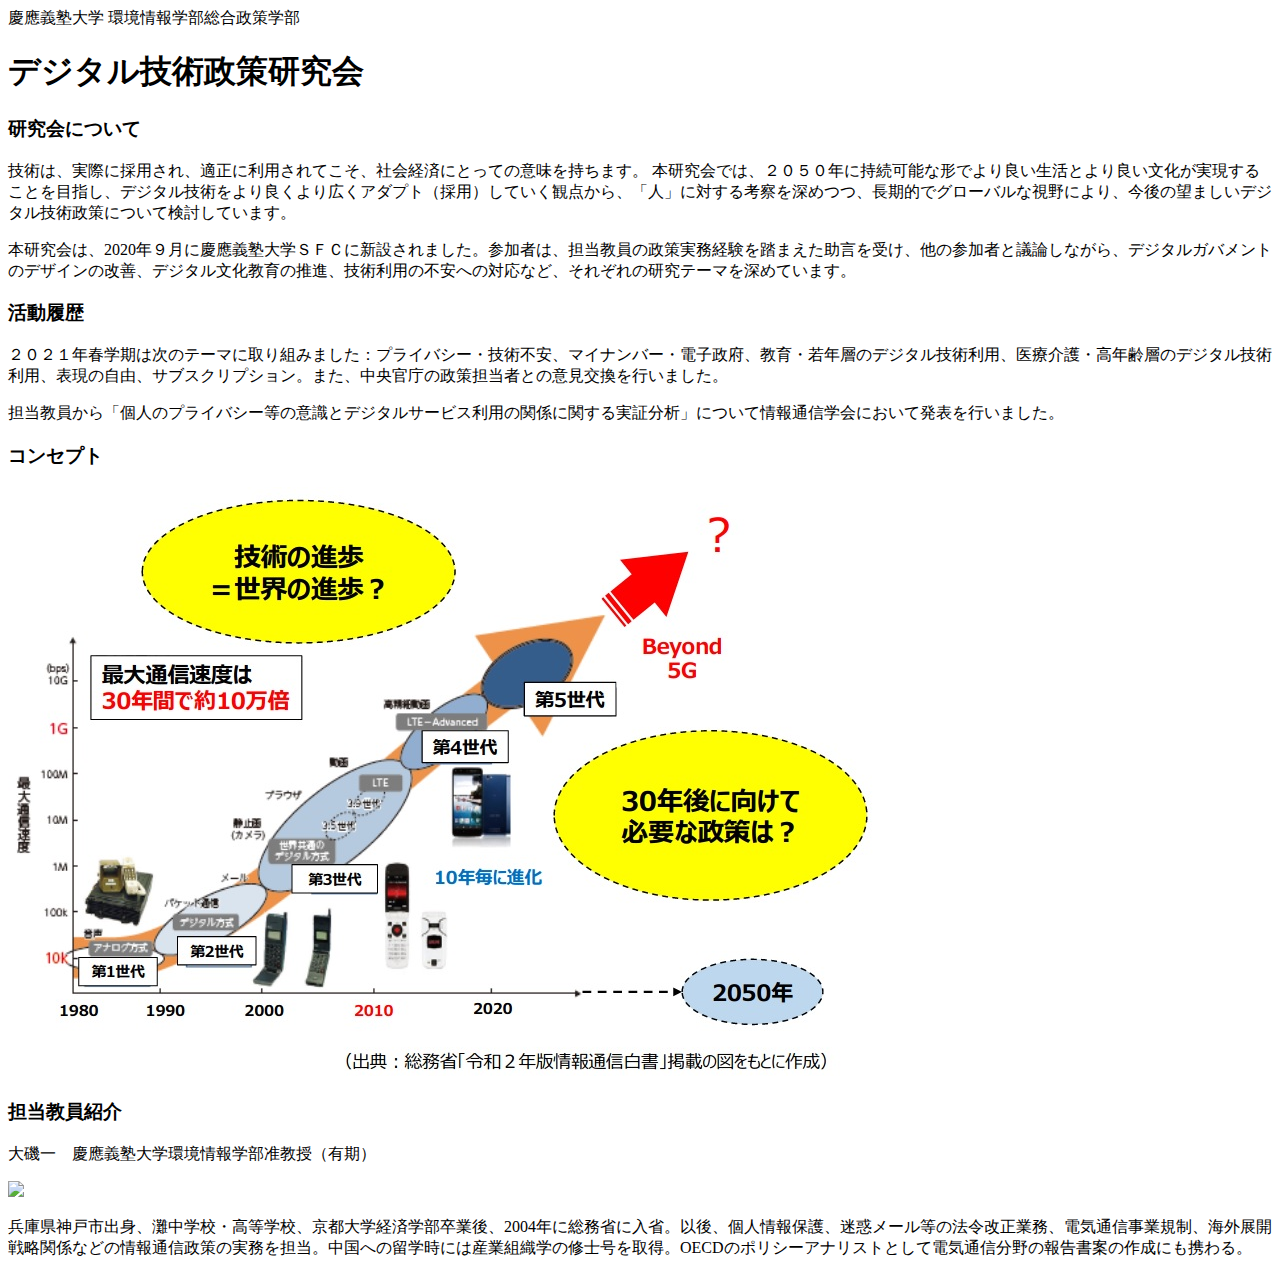
==== index.html @ 763c6855 "Update index.html" ====
<!DOCTYPE html>
<html lang="jp">
<head>
  <title>大磯研究室</title>
<meta charset="UTF-8">
<meta name="description" content="慶應義塾大学大磯研究室">
<link rel="stylesheet" href="./style.css" />
</head>
<body class = "body">
  <section class = "logo">
    <div class = "h1_child">慶應義塾大学 環境情報学部総合政策学部</div>
    <h1>デジタル技術政策研究会</h1>
  </section>
  <section class = "main">
    <h3>研究会について</h3>
  <p>技術は、実際に採用され、適正に利用されてこそ、社会経済にとっての意味を持ちます。
本研究会では、２０５０年に持続可能な形でより良い生活とより良い文化が実現することを目指し、デジタル技術をより良くより広くアダプト（採用）していく観点から、「人」に対する考察を深めつつ、長期的でグローバルな視野により、今後の望ましいデジタル技術政策について検討しています。</p>
  <p>本研究会は、2020年９月に慶應義塾大学ＳＦＣに新設されました。参加者は、担当教員の政策実務経験を踏まえた助言を受け、他の参加者と議論しながら、デジタルガバメントのデザインの改善、デジタル文化教育の推進、技術利用の不安への対応など、それぞれの研究テーマを深めています。</p>
  <h3>活動履歴</h3>
    <p>２０２１年春学期は次のテーマに取り組みました：プライバシー・技術不安、マイナンバー・電子政府、教育・若年層のデジタル技術利用、医療介護・高年齢層のデジタル技術利用、表現の自由、サブスクリプション。また、中央官庁の政策担当者との意見交換を行いました。</p>
    <p>担当教員から「個人のプライバシー等の意識とデジタルサービス利用の関係に関する実証分析」について情報通信学会において発表を行いました。</p>
  <h3>コンセプト</h3>
    <img class = "conceptimg" src="oisoconcept.jpg">
  <h3>担当教員紹介</h3>
    <p>大磯一　慶應義塾大学環境情報学部准教授（有期）</p>
    <div class = "about"><img src="face-oi.jpg">
      <p>兵庫県神戸市出身、灘中学校・高等学校、京都大学経済学部卒業後、2004年に総務省に入省。以後、個人情報保護、迷惑メール等の法令改正業務、電気通信事業規制、海外展開戦略関係などの情報通信政策の実務を担当。中国への留学時には産業組織学の修士号を取得。OECDのポリシーアナリストとして電気通信分野の報告書案の作成にも携わる。</p>
      </div>
    </section>
  </body>
</html>
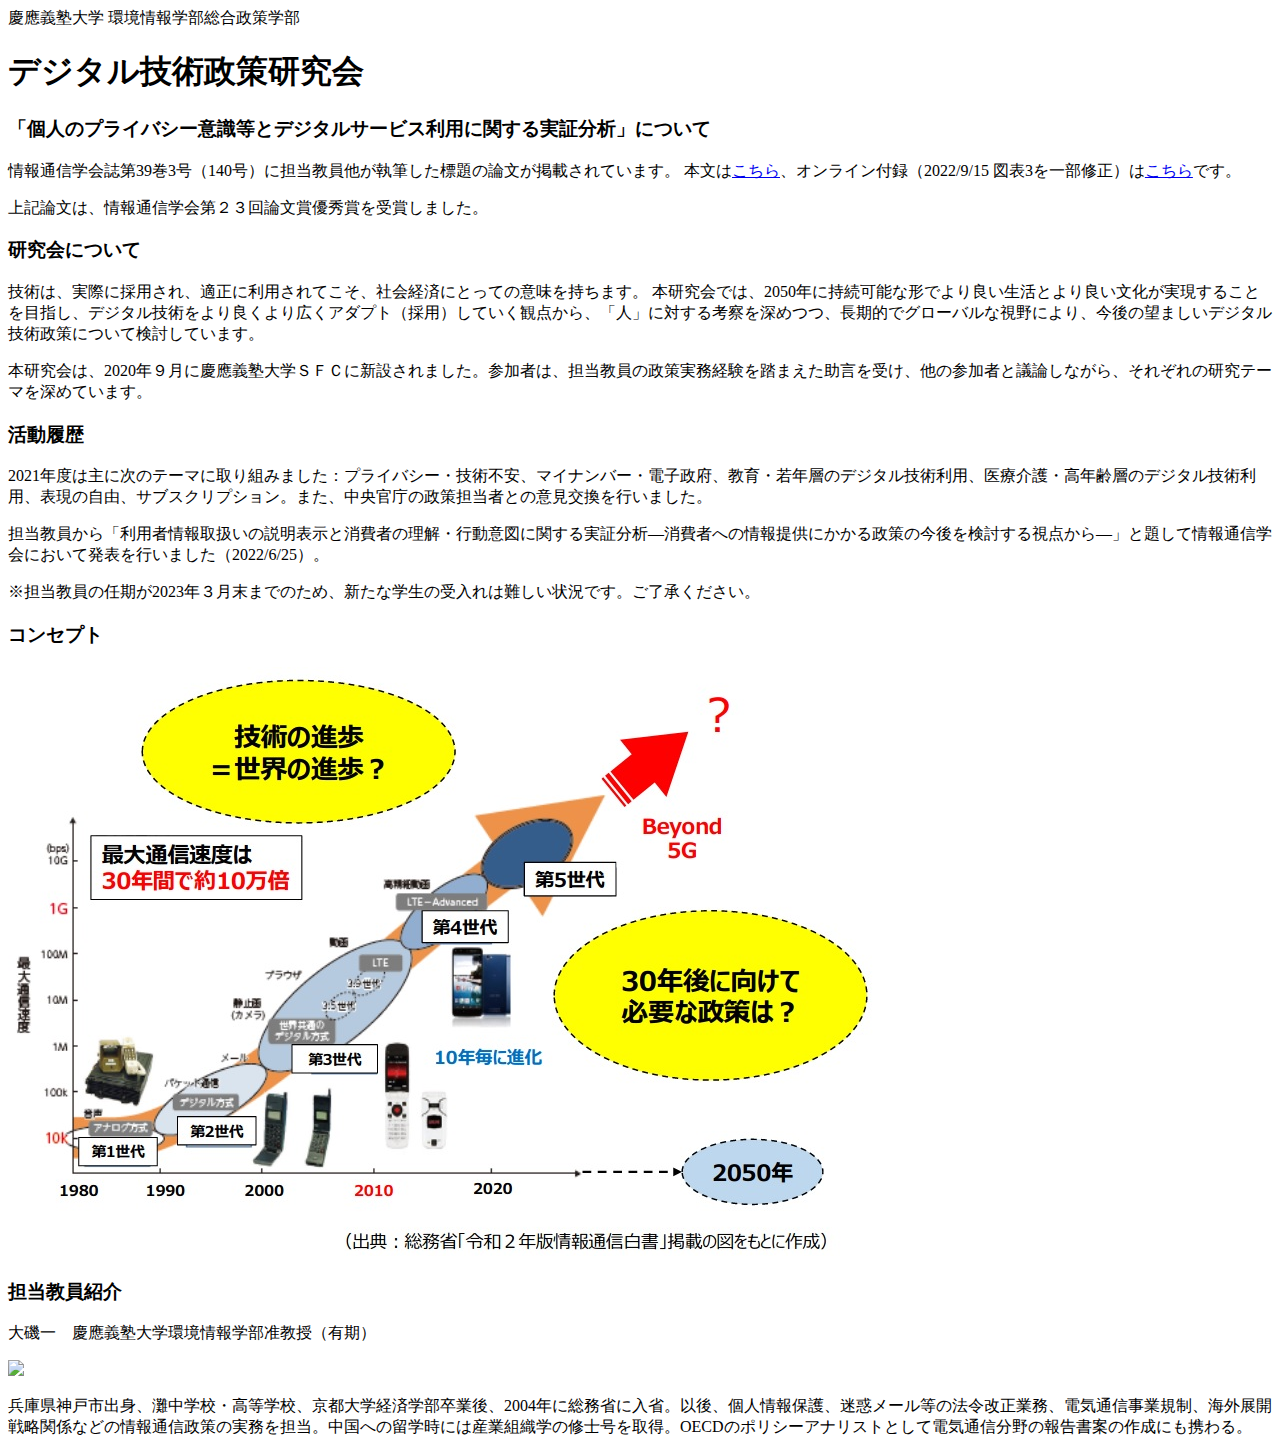
==== commit aa8f04d9: "Update index.html" ====
--- a/index.html
+++ b/index.html
@@ -11,14 +11,21 @@
     <div class = "h1_child">慶應義塾大学 環境情報学部総合政策学部</div>
     <h1>デジタル技術政策研究会</h1>
   </section>
+    <section class = "main">
+    <h3>「個人のプライバシー意識等とデジタルサービス利用に関する実証分析」について</h3>
+    <p>情報通信学会誌第39巻3号（140号）に担当教員他が執筆した標題の論文が掲載されています。
+本文は<a href="https://www.jstage.jst.go.jp/article/jsicr/39/3/39_15/_article/-char/ja">こちら</a>、オンライン付録（2022/9/15 図表3を一部修正）は<a href="https://www.oisolab.com/オンライン付録内容.pdf">こちら</a>です。</p>
+    <p>上記論文は、情報通信学会第２３回論文賞優秀賞を受賞しました。</p>
+  </section>
   <section class = "main">
     <h3>研究会について</h3>
   <p>技術は、実際に採用され、適正に利用されてこそ、社会経済にとっての意味を持ちます。
-本研究会では、２０５０年に持続可能な形でより良い生活とより良い文化が実現することを目指し、デジタル技術をより良くより広くアダプト（採用）していく観点から、「人」に対する考察を深めつつ、長期的でグローバルな視野により、今後の望ましいデジタル技術政策について検討しています。</p>
-  <p>本研究会は、2020年９月に慶應義塾大学ＳＦＣに新設されました。参加者は、担当教員の政策実務経験を踏まえた助言を受け、他の参加者と議論しながら、デジタルガバメントのデザインの改善、デジタル文化教育の推進、技術利用の不安への対応など、それぞれの研究テーマを深めています。</p>
+本研究会では、2050年に持続可能な形でより良い生活とより良い文化が実現することを目指し、デジタル技術をより良くより広くアダプト（採用）していく観点から、「人」に対する考察を深めつつ、長期的でグローバルな視野により、今後の望ましいデジタル技術政策について検討しています。</p>
+  <p>本研究会は、2020年９月に慶應義塾大学ＳＦＣに新設されました。参加者は、担当教員の政策実務経験を踏まえた助言を受け、他の参加者と議論しながら、それぞれの研究テーマを深めています。</p>
   <h3>活動履歴</h3>
-    <p>２０２１年春学期は次のテーマに取り組みました：プライバシー・技術不安、マイナンバー・電子政府、教育・若年層のデジタル技術利用、医療介護・高年齢層のデジタル技術利用、表現の自由、サブスクリプション。また、中央官庁の政策担当者との意見交換を行いました。</p>
-    <p>担当教員から「個人のプライバシー等の意識とデジタルサービス利用の関係に関する実証分析」について情報通信学会において発表を行いました。</p>
+    <p>2021年度は主に次のテーマに取り組みました：プライバシー・技術不安、マイナンバー・電子政府、教育・若年層のデジタル技術利用、医療介護・高年齢層のデジタル技術利用、表現の自由、サブスクリプション。また、中央官庁の政策担当者との意見交換を行いました。</p>
+    <p>担当教員から「利用者情報取扱いの説明表示と消費者の理解・行動意図に関する実証分析―消費者への情報提供にかかる政策の今後を検討する視点から―」と題して情報通信学会において発表を行いました（2022/6/25）。</p>
+    <p>※担当教員の任期が2023年３月末までのため、新たな学生の受入れは難しい状況です。ご了承ください。</p>
   <h3>コンセプト</h3>
     <img class = "conceptimg" src="oisoconcept.jpg">
   <h3>担当教員紹介</h3>
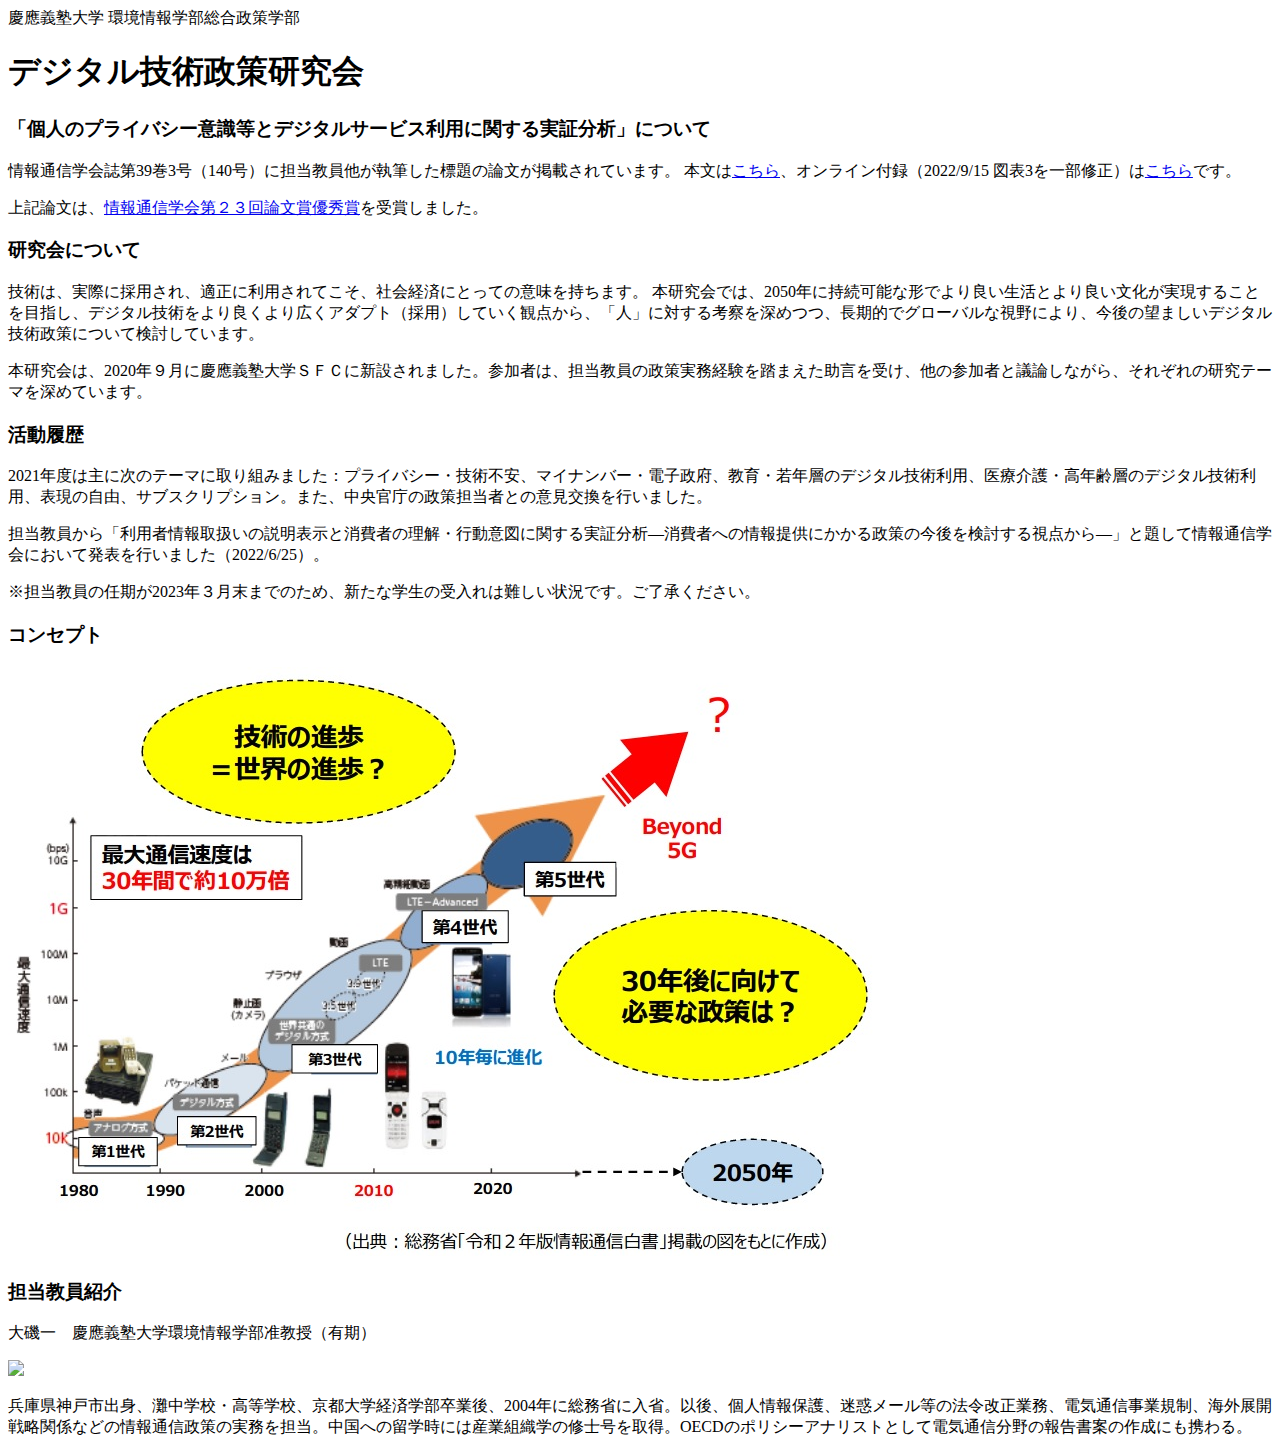
==== commit 5902dc4f: "Update index.html" ====
--- a/index.html
+++ b/index.html
@@ -15,7 +15,7 @@
     <h3>「個人のプライバシー意識等とデジタルサービス利用に関する実証分析」について</h3>
     <p>情報通信学会誌第39巻3号（140号）に担当教員他が執筆した標題の論文が掲載されています。
 本文は<a href="https://www.jstage.jst.go.jp/article/jsicr/39/3/39_15/_article/-char/ja">こちら</a>、オンライン付録（2022/9/15 図表3を一部修正）は<a href="https://www.oisolab.com/オンライン付録内容.pdf">こちら</a>です。</p>
-    <p>上記論文は、情報通信学会第２３回論文賞優秀賞を受賞しました。</p>
+      <p>上記論文は、<a href="http://www.jsicr.jp/publication/award/index.html">情報通信学会第２３回論文賞優秀賞</a>を受賞しました。</p>
   </section>
   <section class = "main">
     <h3>研究会について</h3>
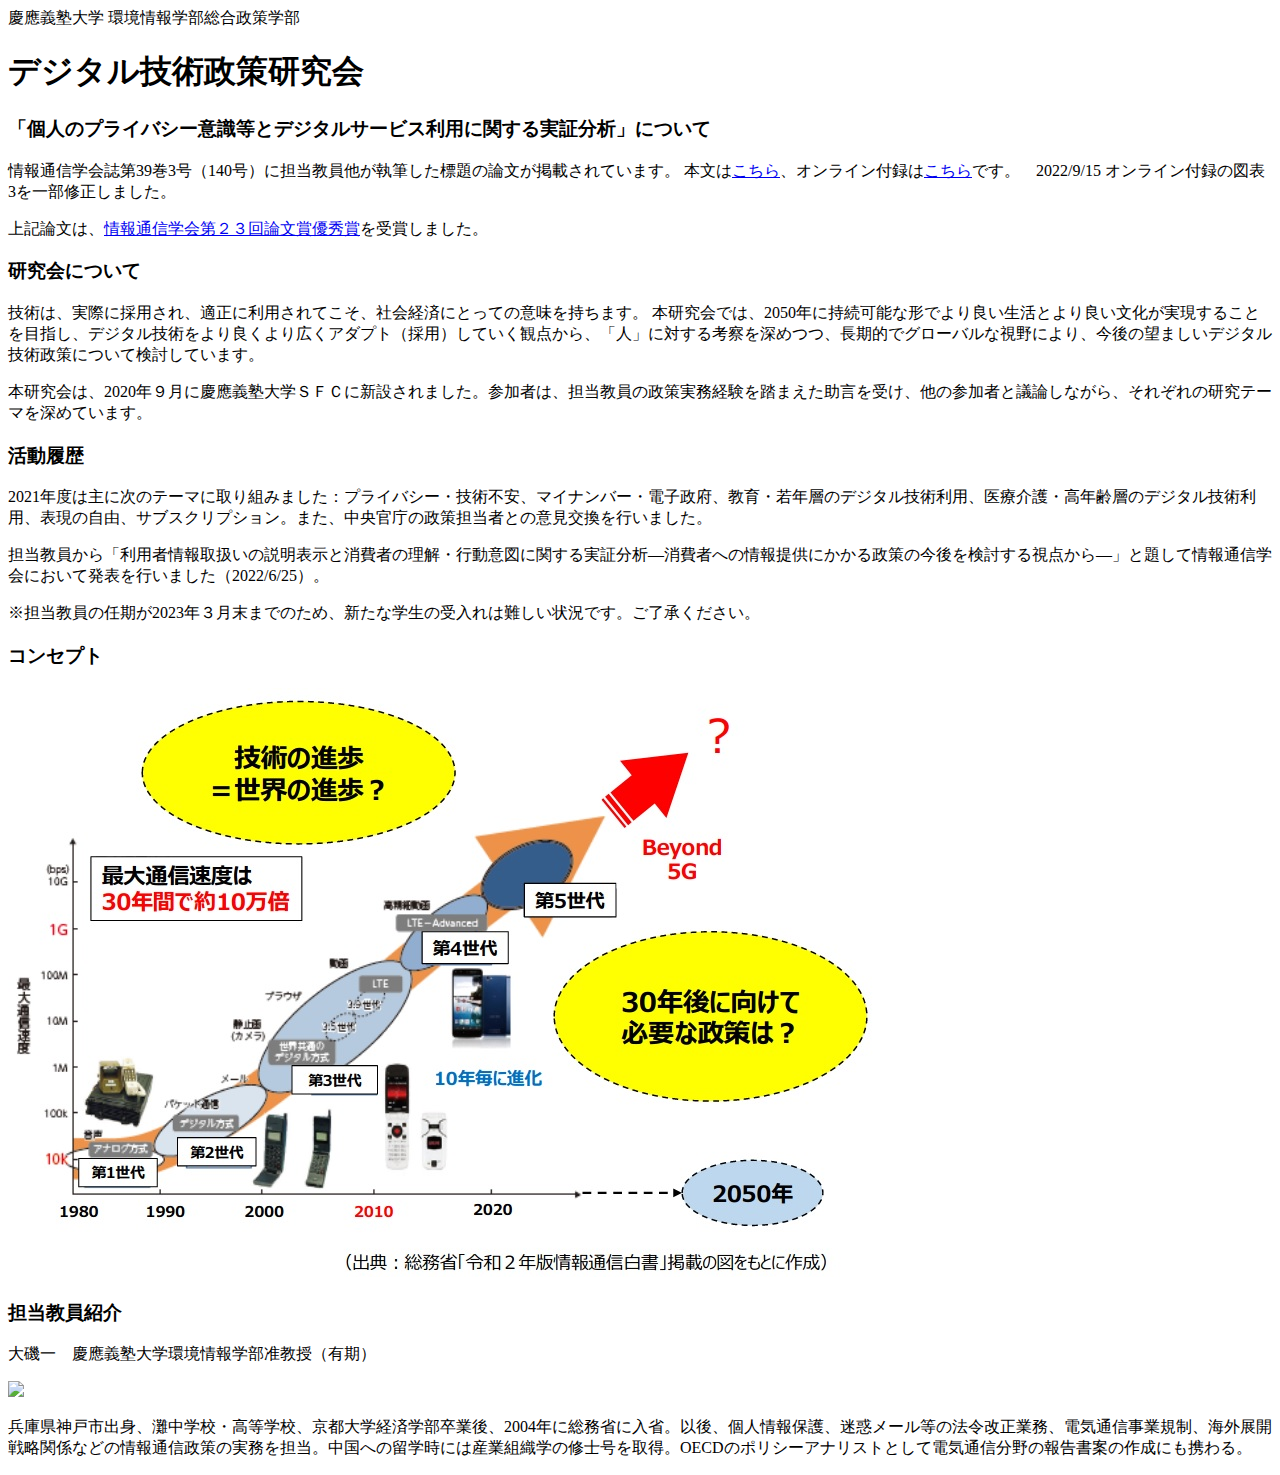
==== commit 2242cf01: "Update index.html" ====
--- a/index.html
+++ b/index.html
@@ -14,8 +14,8 @@
     <section class = "main">
     <h3>「個人のプライバシー意識等とデジタルサービス利用に関する実証分析」について</h3>
     <p>情報通信学会誌第39巻3号（140号）に担当教員他が執筆した標題の論文が掲載されています。
-本文は<a href="https://www.jstage.jst.go.jp/article/jsicr/39/3/39_15/_article/-char/ja">こちら</a>、オンライン付録（2022/9/15 図表3を一部修正）は<a href="https://www.oisolab.com/オンライン付録内容.pdf">こちら</a>です。</p>
-      <p>上記論文は、<a href="http://www.jsicr.jp/publication/award/index.html">情報通信学会第２３回論文賞優秀賞</a>を受賞しました。</p>
+本文は<a href="https://www.jstage.jst.go.jp/article/jsicr/39/3/39_15/_article/-char/ja">こちら</a>、オンライン付録は<a href="https://www.oisolab.com/オンライン付録内容.pdf">こちら</a>です。　2022/9/15 オンライン付録の図表3を一部修正しました。</p>
+    <p>上記論文は、<a href="http://www.jsicr.jp/publication/award/index.html">情報通信学会第２３回論文賞優秀賞</a>を受賞しました。</p>
   </section>
   <section class = "main">
     <h3>研究会について</h3>
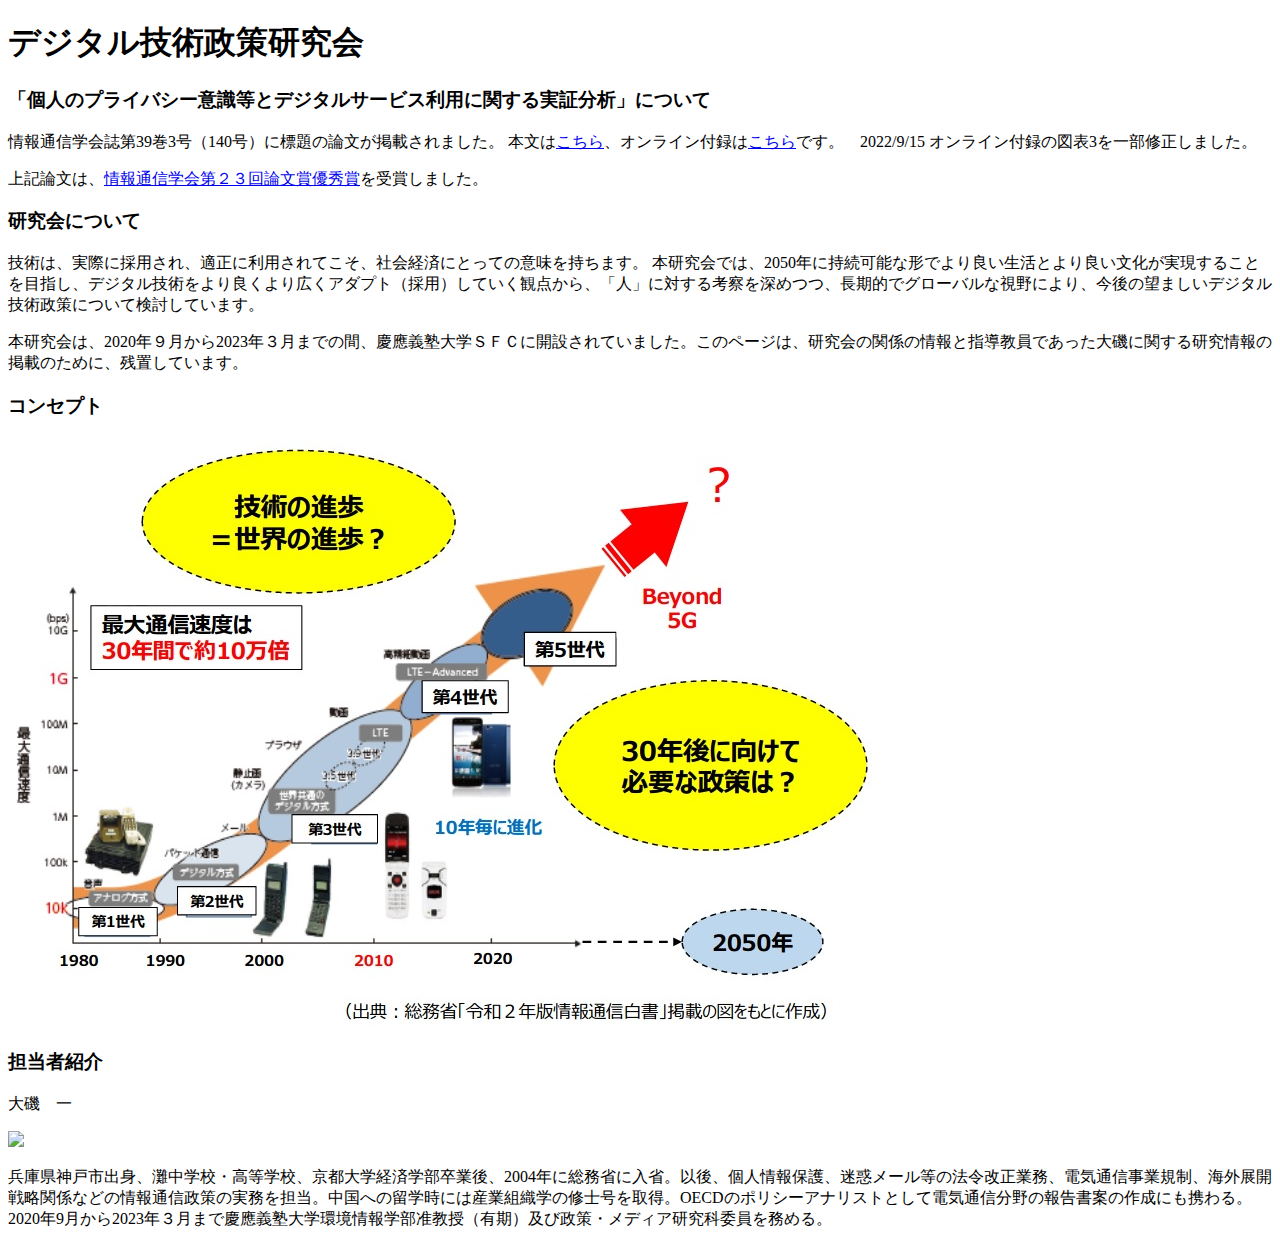
==== commit 31287024: "Update index.html 202307first" ====
--- a/index.html
+++ b/index.html
@@ -3,17 +3,17 @@
 <head>
   <title>大磯研究室</title>
 <meta charset="UTF-8">
-<meta name="description" content="慶應義塾大学大磯研究室">
+<meta name="description" content="大磯研究室">
 <link rel="stylesheet" href="./style.css" />
 </head>
 <body class = "body">
   <section class = "logo">
-    <div class = "h1_child">慶應義塾大学 環境情報学部総合政策学部</div>
+    <div class = "h1_child"><!--慶應義塾大学 環境情報学部総合政策学部--></div>
     <h1>デジタル技術政策研究会</h1>
   </section>
     <section class = "main">
     <h3>「個人のプライバシー意識等とデジタルサービス利用に関する実証分析」について</h3>
-    <p>情報通信学会誌第39巻3号（140号）に担当教員他が執筆した標題の論文が掲載されています。
+    <p>情報通信学会誌第39巻3号（140号）に標題の論文が掲載されました。
 本文は<a href="https://www.jstage.jst.go.jp/article/jsicr/39/3/39_15/_article/-char/ja">こちら</a>、オンライン付録は<a href="https://www.oisolab.com/オンライン付録内容.pdf">こちら</a>です。　2022/9/15 オンライン付録の図表3を一部修正しました。</p>
     <p>上記論文は、<a href="http://www.jsicr.jp/publication/award/index.html">情報通信学会第２３回論文賞優秀賞</a>を受賞しました。</p>
   </section>
@@ -21,17 +21,17 @@
     <h3>研究会について</h3>
   <p>技術は、実際に採用され、適正に利用されてこそ、社会経済にとっての意味を持ちます。
 本研究会では、2050年に持続可能な形でより良い生活とより良い文化が実現することを目指し、デジタル技術をより良くより広くアダプト（採用）していく観点から、「人」に対する考察を深めつつ、長期的でグローバルな視野により、今後の望ましいデジタル技術政策について検討しています。</p>
-  <p>本研究会は、2020年９月に慶應義塾大学ＳＦＣに新設されました。参加者は、担当教員の政策実務経験を踏まえた助言を受け、他の参加者と議論しながら、それぞれの研究テーマを深めています。</p>
-  <h3>活動履歴</h3>
+  <p>本研究会は、2020年９月から2023年３月までの間、慶應義塾大学ＳＦＣに開設されていました。このページは、研究会の関係の情報と指導教員であった大磯に関する研究情報の掲載のために、残置しています。</p>
+<!--  <h3>活動履歴</h3>
     <p>2021年度は主に次のテーマに取り組みました：プライバシー・技術不安、マイナンバー・電子政府、教育・若年層のデジタル技術利用、医療介護・高年齢層のデジタル技術利用、表現の自由、サブスクリプション。また、中央官庁の政策担当者との意見交換を行いました。</p>
     <p>担当教員から「利用者情報取扱いの説明表示と消費者の理解・行動意図に関する実証分析―消費者への情報提供にかかる政策の今後を検討する視点から―」と題して情報通信学会において発表を行いました（2022/6/25）。</p>
-    <p>※担当教員の任期が2023年３月末までのため、新たな学生の受入れは難しい状況です。ご了承ください。</p>
+    <p>※担当教員の任期が2023年３月末までのため、新たな学生の受入れは難しい状況です。ご了承ください。</p>-->
   <h3>コンセプト</h3>
     <img class = "conceptimg" src="oisoconcept.jpg">
-  <h3>担当教員紹介</h3>
-    <p>大磯一　慶應義塾大学環境情報学部准教授（有期）</p>
+  <h3>担当者紹介</h3>
+    <p>大磯　一</p>
     <div class = "about"><img src="face-oi.jpg">
-      <p>兵庫県神戸市出身、灘中学校・高等学校、京都大学経済学部卒業後、2004年に総務省に入省。以後、個人情報保護、迷惑メール等の法令改正業務、電気通信事業規制、海外展開戦略関係などの情報通信政策の実務を担当。中国への留学時には産業組織学の修士号を取得。OECDのポリシーアナリストとして電気通信分野の報告書案の作成にも携わる。</p>
+      <p>兵庫県神戸市出身、灘中学校・高等学校、京都大学経済学部卒業後、2004年に総務省に入省。以後、個人情報保護、迷惑メール等の法令改正業務、電気通信事業規制、海外展開戦略関係などの情報通信政策の実務を担当。中国への留学時には産業組織学の修士号を取得。OECDのポリシーアナリストとして電気通信分野の報告書案の作成にも携わる。2020年9月から2023年３月まで慶應義塾大学環境情報学部准教授（有期）及び政策・メディア研究科委員を務める。</p>
       </div>
     </section>
   </body>
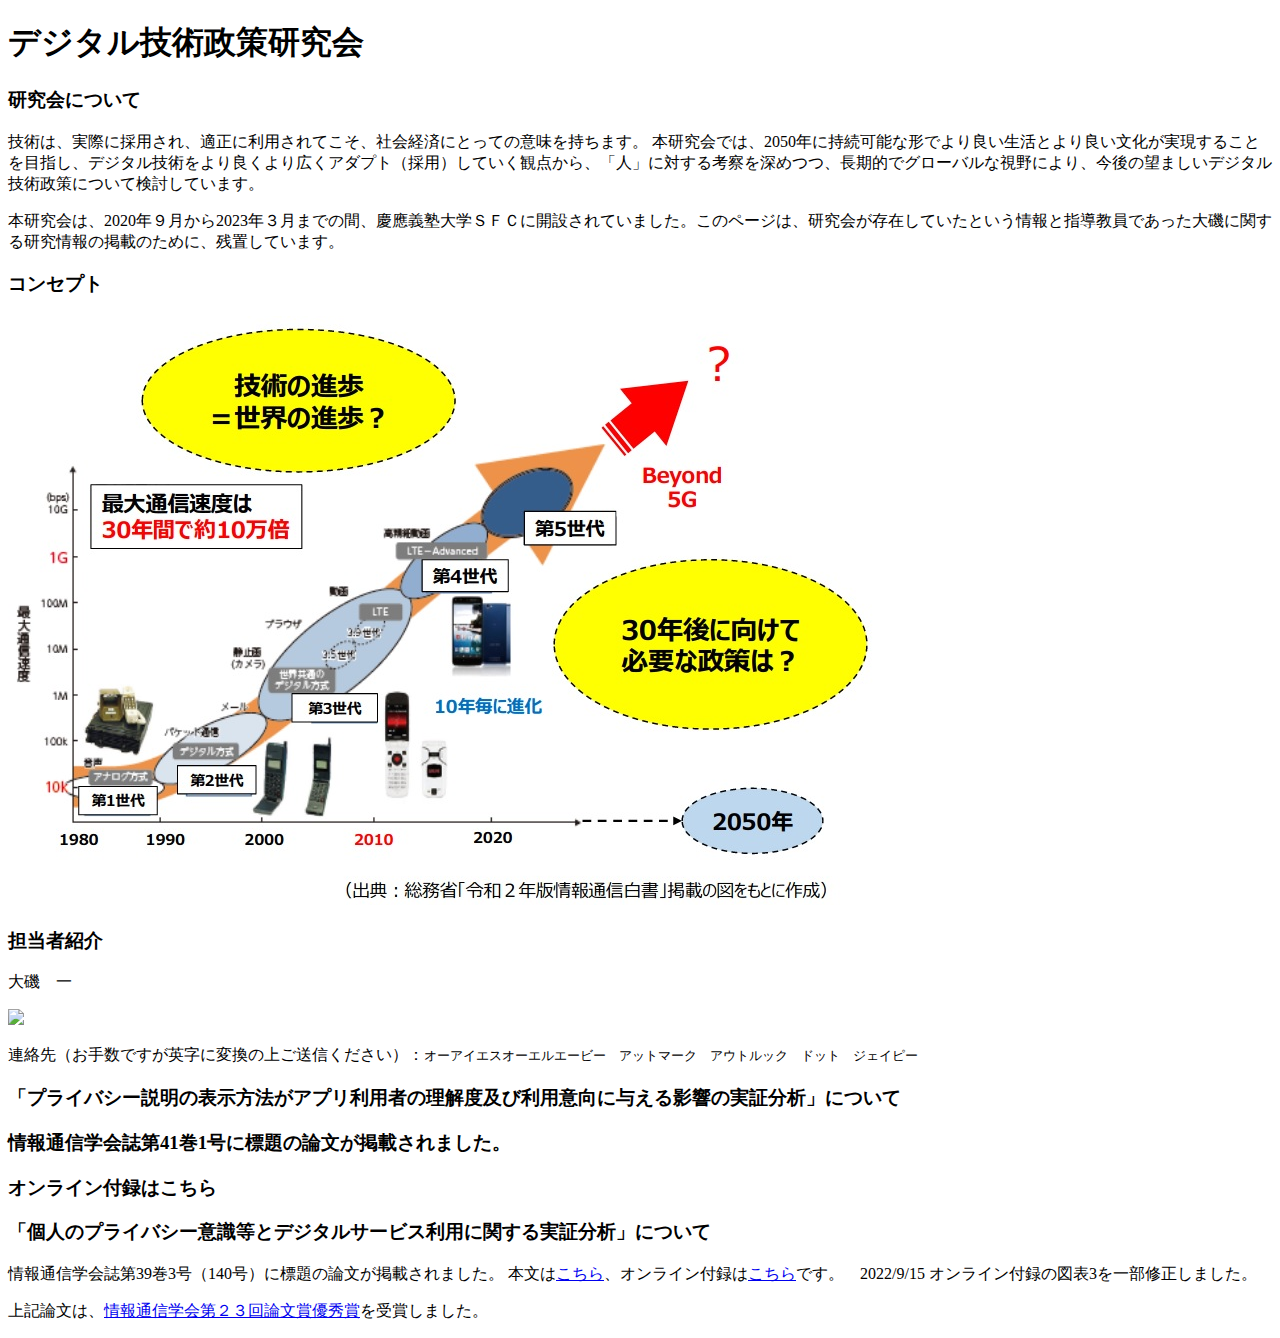
==== commit c57ff915: "Update index.html" ====
--- a/index.html
+++ b/index.html
@@ -11,17 +11,11 @@
     <div class = "h1_child"><!--慶應義塾大学 環境情報学部総合政策学部--></div>
     <h1>デジタル技術政策研究会</h1>
   </section>
-    <section class = "main">
-    <h3>「個人のプライバシー意識等とデジタルサービス利用に関する実証分析」について</h3>
-    <p>情報通信学会誌第39巻3号（140号）に標題の論文が掲載されました。
-本文は<a href="https://www.jstage.jst.go.jp/article/jsicr/39/3/39_15/_article/-char/ja">こちら</a>、オンライン付録は<a href="https://www.oisolab.com/オンライン付録内容.pdf">こちら</a>です。　2022/9/15 オンライン付録の図表3を一部修正しました。</p>
-    <p>上記論文は、<a href="http://www.jsicr.jp/publication/award/index.html">情報通信学会第２３回論文賞優秀賞</a>を受賞しました。</p>
-  </section>
   <section class = "main">
     <h3>研究会について</h3>
   <p>技術は、実際に採用され、適正に利用されてこそ、社会経済にとっての意味を持ちます。
 本研究会では、2050年に持続可能な形でより良い生活とより良い文化が実現することを目指し、デジタル技術をより良くより広くアダプト（採用）していく観点から、「人」に対する考察を深めつつ、長期的でグローバルな視野により、今後の望ましいデジタル技術政策について検討しています。</p>
-  <p>本研究会は、2020年９月から2023年３月までの間、慶應義塾大学ＳＦＣに開設されていました。このページは、研究会の関係の情報と指導教員であった大磯に関する研究情報の掲載のために、残置しています。</p>
+  <p>本研究会は、2020年９月から2023年３月までの間、慶應義塾大学ＳＦＣに開設されていました。このページは、研究会が存在していたという情報と指導教員であった大磯に関する研究情報の掲載のために、残置しています。</p>
 <!--  <h3>活動履歴</h3>
     <p>2021年度は主に次のテーマに取り組みました：プライバシー・技術不安、マイナンバー・電子政府、教育・若年層のデジタル技術利用、医療介護・高年齢層のデジタル技術利用、表現の自由、サブスクリプション。また、中央官庁の政策担当者との意見交換を行いました。</p>
     <p>担当教員から「利用者情報取扱いの説明表示と消費者の理解・行動意図に関する実証分析―消費者への情報提供にかかる政策の今後を検討する視点から―」と題して情報通信学会において発表を行いました（2022/6/25）。</p>
@@ -31,8 +25,19 @@
   <h3>担当者紹介</h3>
     <p>大磯　一</p>
     <div class = "about"><img src="face-oi.jpg">
-      <p>兵庫県神戸市出身、灘中学校・高等学校、京都大学経済学部卒業後、2004年に総務省に入省。以後、個人情報保護、迷惑メール等の法令改正業務、電気通信事業規制、海外展開戦略関係などの情報通信政策の実務を担当。中国への留学時には産業組織学の修士号を取得。OECDのポリシーアナリストとして電気通信分野の報告書案の作成にも携わる。2020年9月から2023年３月まで慶應義塾大学環境情報学部准教授（有期）及び政策・メディア研究科委員を務める。</p>
+     <!--<p>兵庫県神戸市出身、灘中学校・高等学校、京都大学経済学部卒業後、2004年に総務省に入省。以後、個人情報保護、迷惑メール等の法令改正業務、電気通信事業規制、海外展開戦略関係などの情報通信政策の実務を担当。中国への留学時には産業組織学の修士号を取得。OECDのポリシーアナリストとして電気通信分野の報告書案の作成にも携わる。2020年9月から2023年３月まで慶應義塾大学環境情報学部准教授（有期）及び政策・メディア研究科委員を務める。</p>
+      --><p>連絡先（お手数ですが英字に変換の上ご送信ください）：<small>オーアイエスオーエルエービー　アットマーク　アウトルック　ドット　ジェイピー</small></p>
       </div>
     </section>
+    <section class = "main">
+      <h3>「プライバシー説明の表示方法がアプリ利用者の理解度及び利用意向に与える影響の実証分析」について<h3>
+        <p>情報通信学会誌第41巻1号に標題の論文が掲載されました。
+<!--本文は<a href="https://www.jstage.jst.go.jp/article/jsicr/39/3/39_15/_article/-char/ja">こちら</a>-->
+<p>オンライン付録は<a heref="https://www.oisolab.com/202308onlineappendix.pdf">こちら</a></p>
+    <h3>「個人のプライバシー意識等とデジタルサービス利用に関する実証分析」について</h3>
+    <p>情報通信学会誌第39巻3号（140号）に標題の論文が掲載されました。
+本文は<a href="https://www.jstage.jst.go.jp/article/jsicr/39/3/39_15/_article/-char/ja">こちら</a>、オンライン付録は<a href="https://www.oisolab.com/オンライン付録内容.pdf">こちら</a>です。　2022/9/15 オンライン付録の図表3を一部修正しました。</p>
+    <p>上記論文は、<a href="http://www.jsicr.jp/publication/award/index.html">情報通信学会第２３回論文賞優秀賞</a>を受賞しました。</p>
+  </section>
   </body>
 </html>
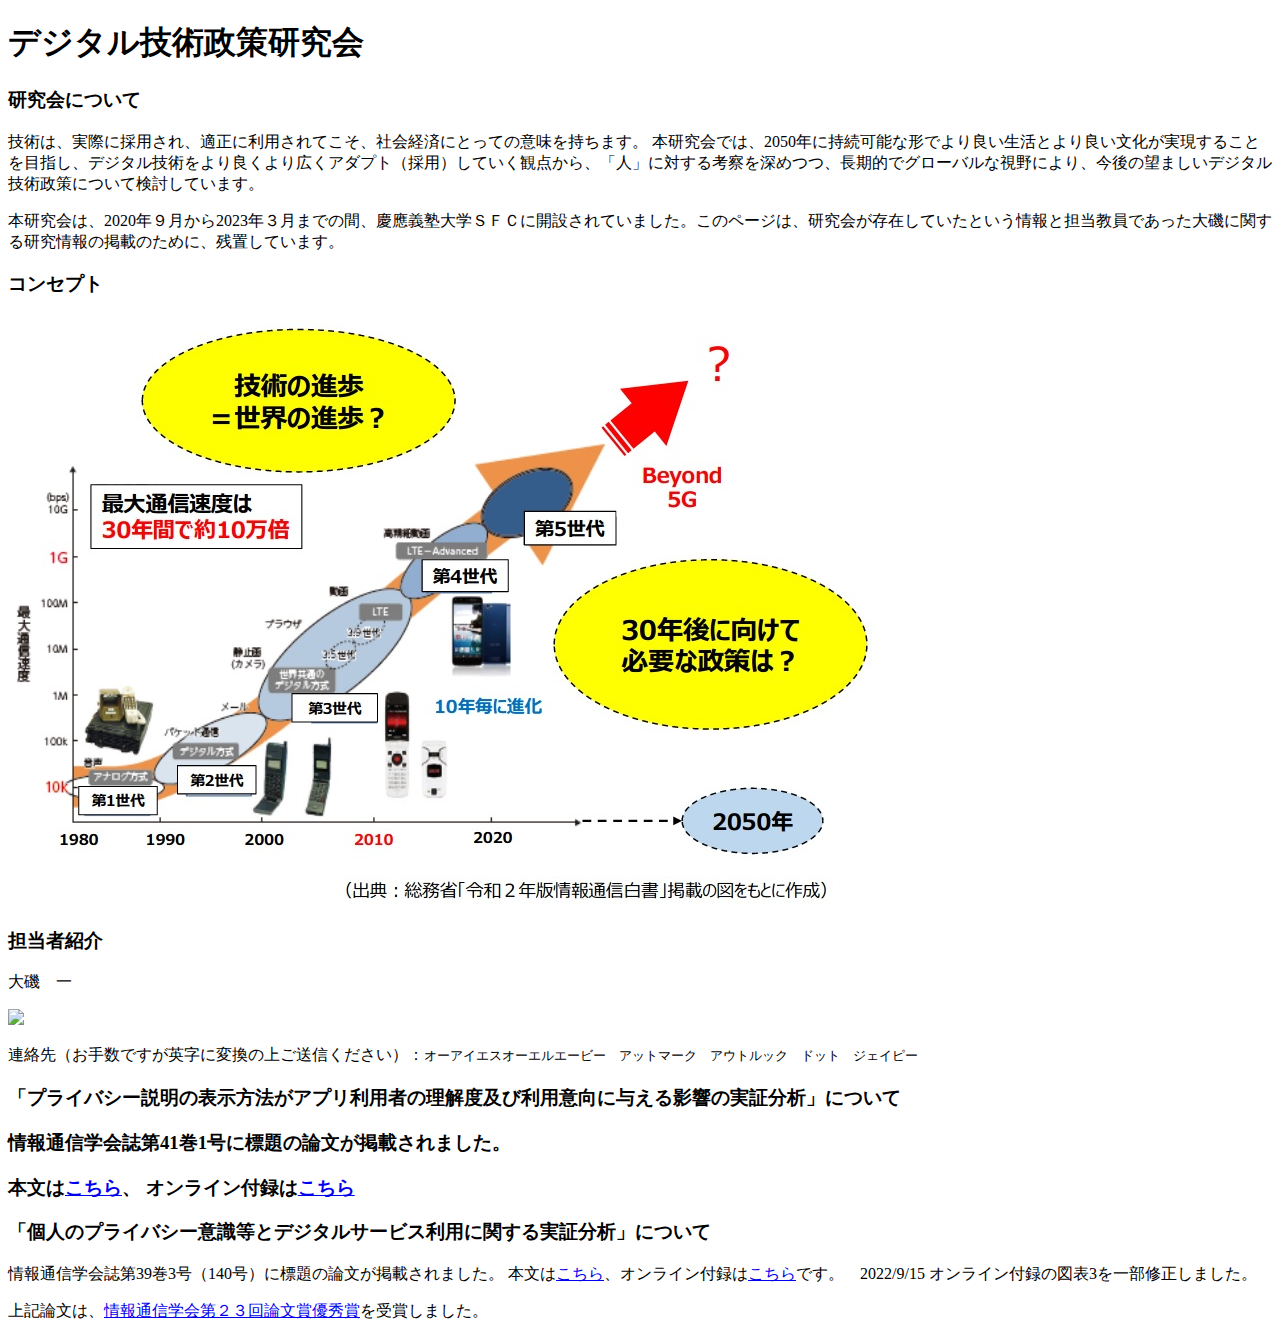
==== commit c8970845: "Update index.html" ====
--- a/index.html
+++ b/index.html
@@ -15,7 +15,7 @@
     <h3>研究会について</h3>
   <p>技術は、実際に採用され、適正に利用されてこそ、社会経済にとっての意味を持ちます。
 本研究会では、2050年に持続可能な形でより良い生活とより良い文化が実現することを目指し、デジタル技術をより良くより広くアダプト（採用）していく観点から、「人」に対する考察を深めつつ、長期的でグローバルな視野により、今後の望ましいデジタル技術政策について検討しています。</p>
-  <p>本研究会は、2020年９月から2023年３月までの間、慶應義塾大学ＳＦＣに開設されていました。このページは、研究会が存在していたという情報と指導教員であった大磯に関する研究情報の掲載のために、残置しています。</p>
+  <p>本研究会は、2020年９月から2023年３月までの間、慶應義塾大学ＳＦＣに開設されていました。このページは、研究会が存在していたという情報と担当教員であった大磯に関する研究情報の掲載のために、残置しています。</p>
 <!--  <h3>活動履歴</h3>
     <p>2021年度は主に次のテーマに取り組みました：プライバシー・技術不安、マイナンバー・電子政府、教育・若年層のデジタル技術利用、医療介護・高年齢層のデジタル技術利用、表現の自由、サブスクリプション。また、中央官庁の政策担当者との意見交換を行いました。</p>
     <p>担当教員から「利用者情報取扱いの説明表示と消費者の理解・行動意図に関する実証分析―消費者への情報提供にかかる政策の今後を検討する視点から―」と題して情報通信学会において発表を行いました（2022/6/25）。</p>
@@ -31,9 +31,9 @@
     </section>
     <section class = "main">
       <h3>「プライバシー説明の表示方法がアプリ利用者の理解度及び利用意向に与える影響の実証分析」について<h3>
-        <p>情報通信学会誌第41巻1号に標題の論文が掲載されました。
-<!--本文は<a href="https://www.jstage.jst.go.jp/article/jsicr/39/3/39_15/_article/-char/ja">こちら</a>-->
-<p>オンライン付録は<a heref="https://www.oisolab.com/202308onlineappendix.pdf">こちら</a></p>
+        <p>情報通信学会誌第41巻1号に標題の論文が掲載されました。</p>
+<p>本文は<a href="https://doi.org/10.11430/jsicr.41.1_1">こちら</a>、
+オンライン付録は<a href="https://www.oisolab.com/202308onlineappendix.pdf">こちら</a></p>
     <h3>「個人のプライバシー意識等とデジタルサービス利用に関する実証分析」について</h3>
     <p>情報通信学会誌第39巻3号（140号）に標題の論文が掲載されました。
 本文は<a href="https://www.jstage.jst.go.jp/article/jsicr/39/3/39_15/_article/-char/ja">こちら</a>、オンライン付録は<a href="https://www.oisolab.com/オンライン付録内容.pdf">こちら</a>です。　2022/9/15 オンライン付録の図表3を一部修正しました。</p>
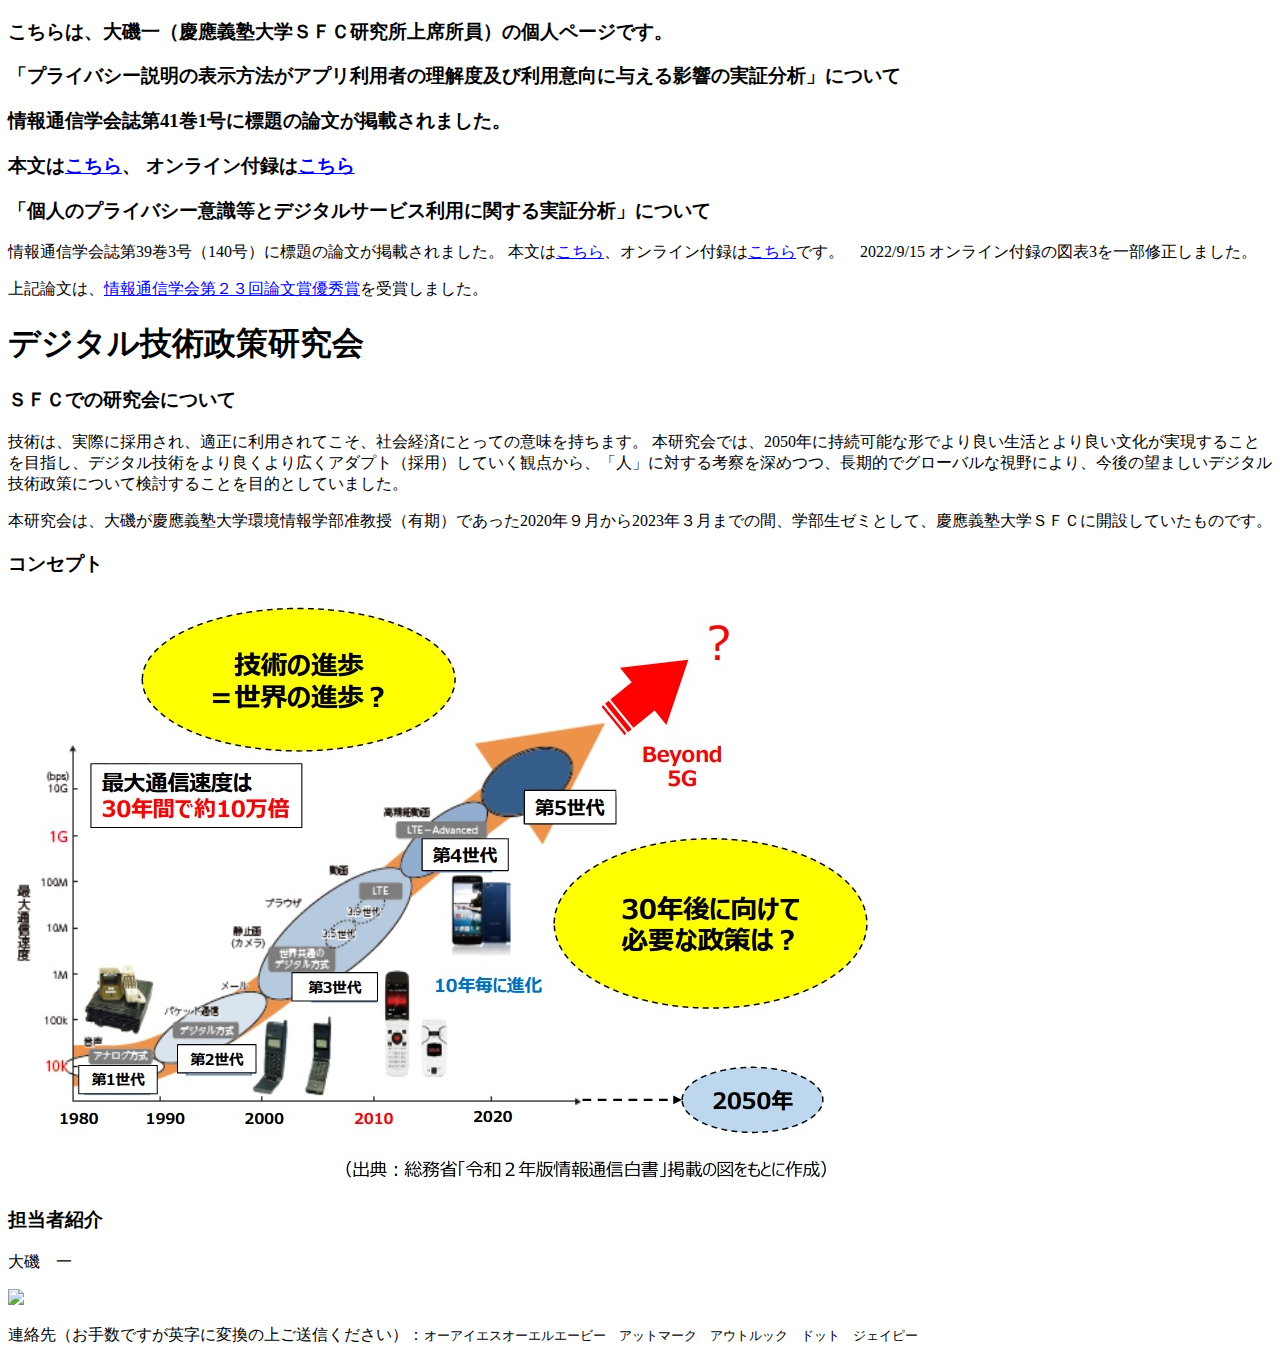
==== commit ee507942: "Update index.html" ====
--- a/index.html
+++ b/index.html
@@ -7,15 +7,26 @@
 <link rel="stylesheet" href="./style.css" />
 </head>
 <body class = "body">
+    <section class = "main">
+      <h3>こちらは、大磯一（慶應義塾大学ＳＦＣ研究所上席所員）の個人ページです。<h3>
+      <h3>「プライバシー説明の表示方法がアプリ利用者の理解度及び利用意向に与える影響の実証分析」について<h3>
+        <p>情報通信学会誌第41巻1号に標題の論文が掲載されました。</p>
+<p>本文は<a href="https://doi.org/10.11430/jsicr.41.1_1">こちら</a>、
+オンライン付録は<a href="https://www.oisolab.com/202308onlineappendix.pdf">こちら</a></p>
+    <h3>「個人のプライバシー意識等とデジタルサービス利用に関する実証分析」について</h3>
+    <p>情報通信学会誌第39巻3号（140号）に標題の論文が掲載されました。
+本文は<a href="https://www.jstage.jst.go.jp/article/jsicr/39/3/39_15/_article/-char/ja">こちら</a>、オンライン付録は<a href="https://www.oisolab.com/オンライン付録内容.pdf">こちら</a>です。　2022/9/15 オンライン付録の図表3を一部修正しました。</p>
+    <p>上記論文は、<a href="http://www.jsicr.jp/publication/award/index.html">情報通信学会第２３回論文賞優秀賞</a>を受賞しました。</p>
+  </section>
   <section class = "logo">
     <div class = "h1_child"><!--慶應義塾大学 環境情報学部総合政策学部--></div>
     <h1>デジタル技術政策研究会</h1>
   </section>
   <section class = "main">
-    <h3>研究会について</h3>
+    <h3>ＳＦＣでの研究会について</h3>
   <p>技術は、実際に採用され、適正に利用されてこそ、社会経済にとっての意味を持ちます。
-本研究会では、2050年に持続可能な形でより良い生活とより良い文化が実現することを目指し、デジタル技術をより良くより広くアダプト（採用）していく観点から、「人」に対する考察を深めつつ、長期的でグローバルな視野により、今後の望ましいデジタル技術政策について検討しています。</p>
-  <p>本研究会は、2020年９月から2023年３月までの間、慶應義塾大学ＳＦＣに開設されていました。このページは、研究会が存在していたという情報と担当教員であった大磯に関する研究情報の掲載のために、残置しています。</p>
+本研究会では、2050年に持続可能な形でより良い生活とより良い文化が実現することを目指し、デジタル技術をより良くより広くアダプト（採用）していく観点から、「人」に対する考察を深めつつ、長期的でグローバルな視野により、今後の望ましいデジタル技術政策について検討することを目的としていました。</p>
+  <p>本研究会は、大磯が慶應義塾大学環境情報学部准教授（有期）であった2020年９月から2023年３月までの間、学部生ゼミとして、慶應義塾大学ＳＦＣに開設していたものです。</p>
 <!--  <h3>活動履歴</h3>
     <p>2021年度は主に次のテーマに取り組みました：プライバシー・技術不安、マイナンバー・電子政府、教育・若年層のデジタル技術利用、医療介護・高年齢層のデジタル技術利用、表現の自由、サブスクリプション。また、中央官庁の政策担当者との意見交換を行いました。</p>
     <p>担当教員から「利用者情報取扱いの説明表示と消費者の理解・行動意図に関する実証分析―消費者への情報提供にかかる政策の今後を検討する視点から―」と題して情報通信学会において発表を行いました（2022/6/25）。</p>
@@ -26,18 +37,9 @@
     <p>大磯　一</p>
     <div class = "about"><img src="face-oi.jpg">
      <!--<p>兵庫県神戸市出身、灘中学校・高等学校、京都大学経済学部卒業後、2004年に総務省に入省。以後、個人情報保護、迷惑メール等の法令改正業務、電気通信事業規制、海外展開戦略関係などの情報通信政策の実務を担当。中国への留学時には産業組織学の修士号を取得。OECDのポリシーアナリストとして電気通信分野の報告書案の作成にも携わる。2020年9月から2023年３月まで慶應義塾大学環境情報学部准教授（有期）及び政策・メディア研究科委員を務める。</p>
-      --><p>連絡先（お手数ですが英字に変換の上ご送信ください）：<small>オーアイエスオーエルエービー　アットマーク　アウトルック　ドット　ジェイピー</small></p>
+      -->
+      <p>連絡先（お手数ですが英字に変換の上ご送信ください）：<small>オーアイエスオーエルエービー　アットマーク　アウトルック　ドット　ジェイピー</small></p>
       </div>
     </section>
-    <section class = "main">
-      <h3>「プライバシー説明の表示方法がアプリ利用者の理解度及び利用意向に与える影響の実証分析」について<h3>
-        <p>情報通信学会誌第41巻1号に標題の論文が掲載されました。</p>
-<p>本文は<a href="https://doi.org/10.11430/jsicr.41.1_1">こちら</a>、
-オンライン付録は<a href="https://www.oisolab.com/202308onlineappendix.pdf">こちら</a></p>
-    <h3>「個人のプライバシー意識等とデジタルサービス利用に関する実証分析」について</h3>
-    <p>情報通信学会誌第39巻3号（140号）に標題の論文が掲載されました。
-本文は<a href="https://www.jstage.jst.go.jp/article/jsicr/39/3/39_15/_article/-char/ja">こちら</a>、オンライン付録は<a href="https://www.oisolab.com/オンライン付録内容.pdf">こちら</a>です。　2022/9/15 オンライン付録の図表3を一部修正しました。</p>
-    <p>上記論文は、<a href="http://www.jsicr.jp/publication/award/index.html">情報通信学会第２３回論文賞優秀賞</a>を受賞しました。</p>
-  </section>
   </body>
 </html>
